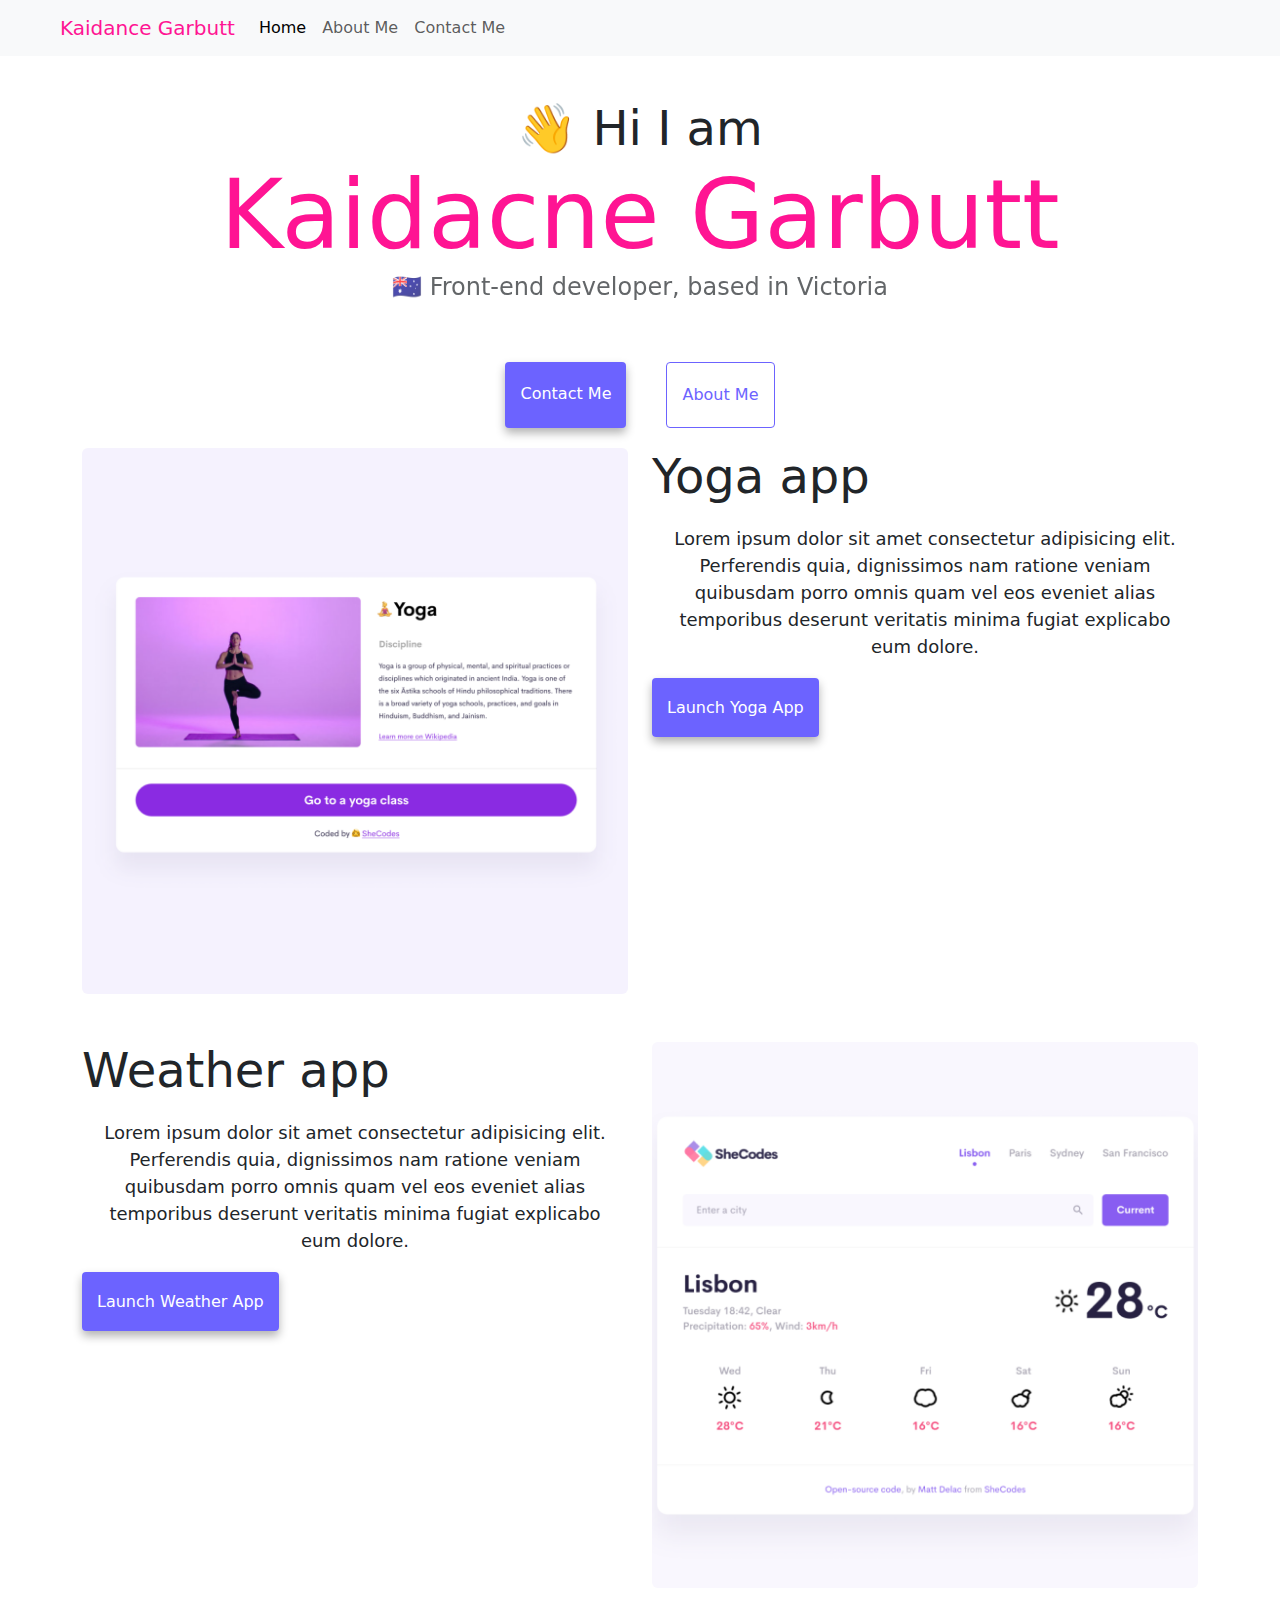
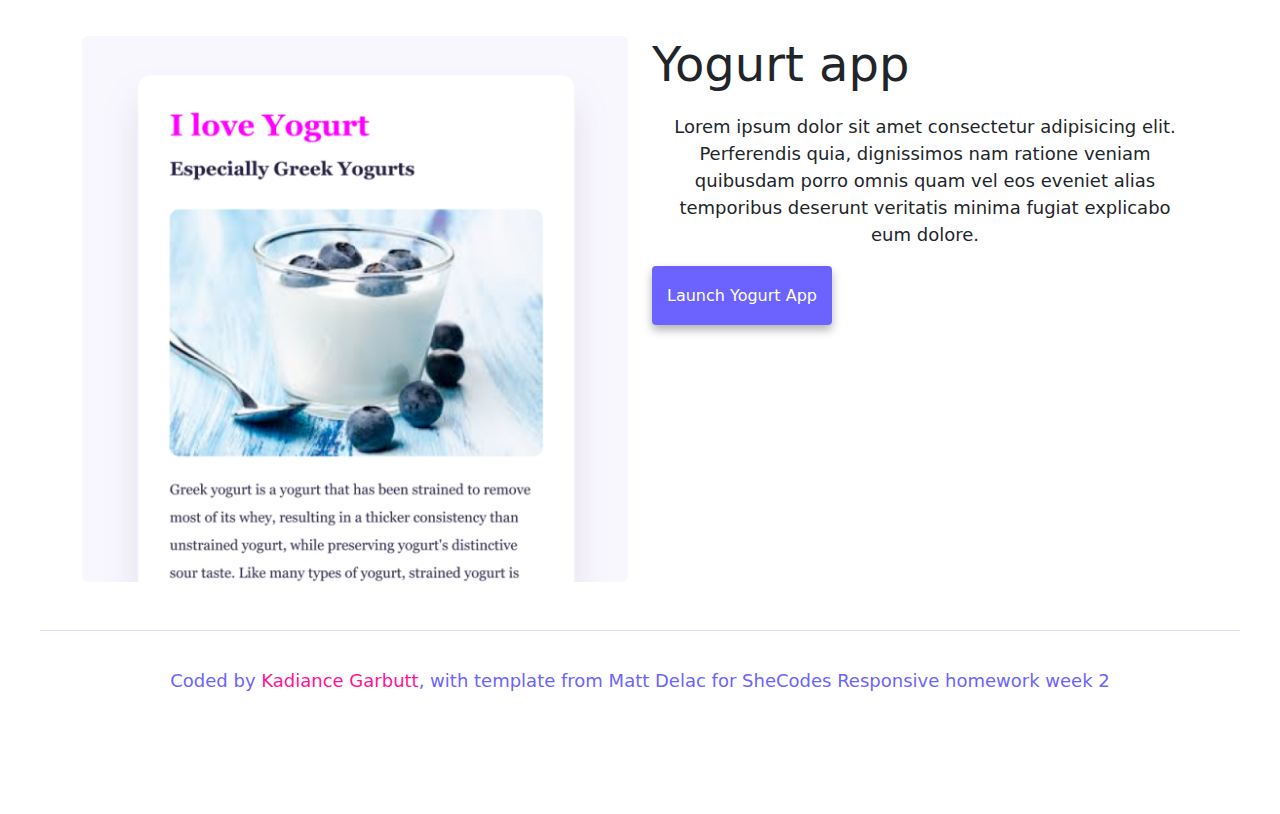
==== index.html @ ffebcbf8 "coppied project to new repository" ====
<!DOCTYPE html>
<html lang="en">
  <head>
    <meta charset="UTF-8" />
    <meta http-equiv="X-UA-Compatible" content="IE=edge" />
    <meta name="viewport" content="width=device-width, initial-scale=1.0" />
    <link
      href="https://cdn.jsdelivr.net/npm/bootstrap@5.3.3/dist/css/bootstrap.min.css"
      rel="stylesheet"
      integrity="sha384-QWTKZyjpPEjISv5WaRU9OFeRpok6YctnYmDr5pNlyT2bRjXh0JMhjY6hW+ALEwIH"
      crossorigin="anonymous"
    />
    <script
      src="https://cdn.jsdelivr.net/npm/bootstrap@5.3.3/dist/js/bootstrap.bundle.min.js"
      integrity="sha384-YvpcrYf0tY3lHB60NNkmXc5s9fDVZLESaAA55NDzOxhy9GkcIdslK1eN7N6jIeHz"
      crossorigin="anonymous"
    ></script>
    <title>[Kaidance Garbutt]</title>
    <link rel="stylesheet" href="/css/style.css" />
  </head>
  <body>
    <nav class="navbar navbar-expand-lg bg-body-tertiary navbar-postion">
      <div class="container-fluid">
        <a class="navbar-brand my-name ps-5" href="#">Kaidance Garbutt</a>
        <button
          class="navbar-toggler"
          type="button"
          data-bs-toggle="collapse"
          data-bs-target="#navbarNav"
          aria-controls="navbarNav"
          aria-expanded="false"
          aria-label="Toggle navigation"
        >
          <span class="navbar-toggler-icon"></span>
        </button>
        <div class="collapse navbar-collapse" id="navbarNav">
          <ul class="navbar-nav">
            <li class="nav-item">
              <a class="nav-link active" aria-current="page" href="/"
                >Home</a
              >
            </li>
            <li class="nav-item">
              <a class="nav-link" href="/about.html">About Me</a>
            </li>
            <li class="nav-item">
              <a class="nav-link" href="/about.html#contact">Contact Me</a>
            </li>
          </ul>
        </div>
      </div>
    </nav>
    <h2 class="text-center">👋 Hi I am</h2>
    <h1 class="my-name">Kaidacne Garbutt</h1>
    <h3>🇦🇺 Front-end developer, based in Victoria</h3>
    <div class="navigation-links">
      <a href="about.html#contact" class="contact-link">Contact me</a>
      <a href="about.html" class="about-link">About me</a>
    </div>
    <div class="container mb-5">
      <div class="row">
        <div class="col-6">
          <img
            src="images/yoga.png"
            alt="yoga app preview"
            class="img-fluid rounded"
          />
        </div>
        <div class="col-6">
          <h2>Yoga app</h2>
          <p>
            Lorem ipsum dolor sit amet consectetur adipisicing elit. Perferendis
            quia, dignissimos nam ratione veniam quibusdam porro omnis quam vel
            eos eveniet alias temporibus deserunt veritatis minima fugiat
            explicabo eum dolore.
          </p>
          <div class="mt-3">
            <a href="#" class="app-link">launch yoga app</a>
          </div>
        </div>
      </div>
      <div class="row mt-5">
        <div class="col-6">
          <h2>Weather app</h2>
          <p>
            Lorem ipsum dolor sit amet consectetur adipisicing elit. Perferendis
            quia, dignissimos nam ratione veniam quibusdam porro omnis quam vel
            eos eveniet alias temporibus deserunt veritatis minima fugiat
            explicabo eum dolore.
          </p>
          <div class="mt-3">
            <a href="#" class="app-link">launch weather app</a>
          </div>
        </div>
        <div class="col-6">
          <img
            src="images/weather.png"
            alt="weather app preview"
            class="img-fluid rounded"
          />
        </div>
      </div>
      <div class="row mt-5">
        <div class="col-6">
          <img
            src="images/yogurt.png"
            alt=" yogurt app preview"
            class="img-fluid rounded"
          />
        </div>
        <div class="col-6">
          <h2>Yogurt app</h2>
          <p>
            Lorem ipsum dolor sit amet consectetur adipisicing elit. Perferendis
            quia, dignissimos nam ratione veniam quibusdam porro omnis quam vel
            eos eveniet alias temporibus deserunt veritatis minima fugiat
            explicabo eum dolore.
          </p>
          <div class="mt-3">
            <a href="#" class="app-link">launch yogurt app</a>
          </div>
        </div>
      </div>
    </div>
    <div class="foot-note">
      <hr />
      <p>
        Coded by <span class="my-name">Kadiance Garbutt</span>, with template
        from Matt Delac for SheCodes Responsive homework week 2
      </p>
    </div>
  </body>
</html>
---- css/style.css ----
:root {
  --primary-color: #6c63ff;
  --secondary-color: #f5f2fe;
  --box-shadow: 0 5px 10px rgba(0, 0, 0, 0.3);
  --name-color: #ff1493;
}

body {
  margin: 100px auto;
  max-width: 1200px;
}

h1,
h2,
h3 {
  margin: 0;
}

h1,
h3 {
  text-align: center;
}

h1 {
  font-size: 96px;
}

h2 {
  font-size: 48px;
}

h3 {
  font-size: 24px;
  opacity: 0.7;
}

p {
  padding: 20px;
  font-size: 18px;
  line-height: 1.5;
  text-align: center;
}

.navigation-links {
  display: flex;
  margin-top: 40px;
  justify-content: center;
}

.navigation-links a {
  margin: 20px;
  border-radius: 4px;
  padding: 20px 15px;
  text-decoration: none;
  text-transform: capitalize;
}

.contact-link {
  background: var(--primary-color);
  box-shadow: var(--box-shadow);
  color: white;
}

.about-link {
  color: var(--primary-color);
  border: 1px solid var(--primary-color);
}

.homepage-link {
  color: var(--primary-color);
  text-align: center;
  display: block;
}

.about-paragraphs {
  display: flex;
  margin: 30px 0;
}

.about-paragraphs p {
  margin: 10px;
}

.email-link {
  display: flex;
  justify-content: center;
  color: var(--primary-color);
  font-size: 28px;
  text-decoration: none;
}

.email-link:hover {
  text-decoration: underline;
}

.navbar-postion {
  position: fixed;
  top: 0px;
  left: 0px;
  width: 100%;
}

.foot-note {
  font-size: 8px;
  color: var(--primary-color);
}

.my-name {
  color: var(--name-color);
}

.app-link {
  color: white;
  background: var(--primary-color);
  text-decoration: none;
  box-shadow: var(--box-shadow);
  padding: 20px 15px;
  border-radius: 4px;
  text-transform: capitalize;
}
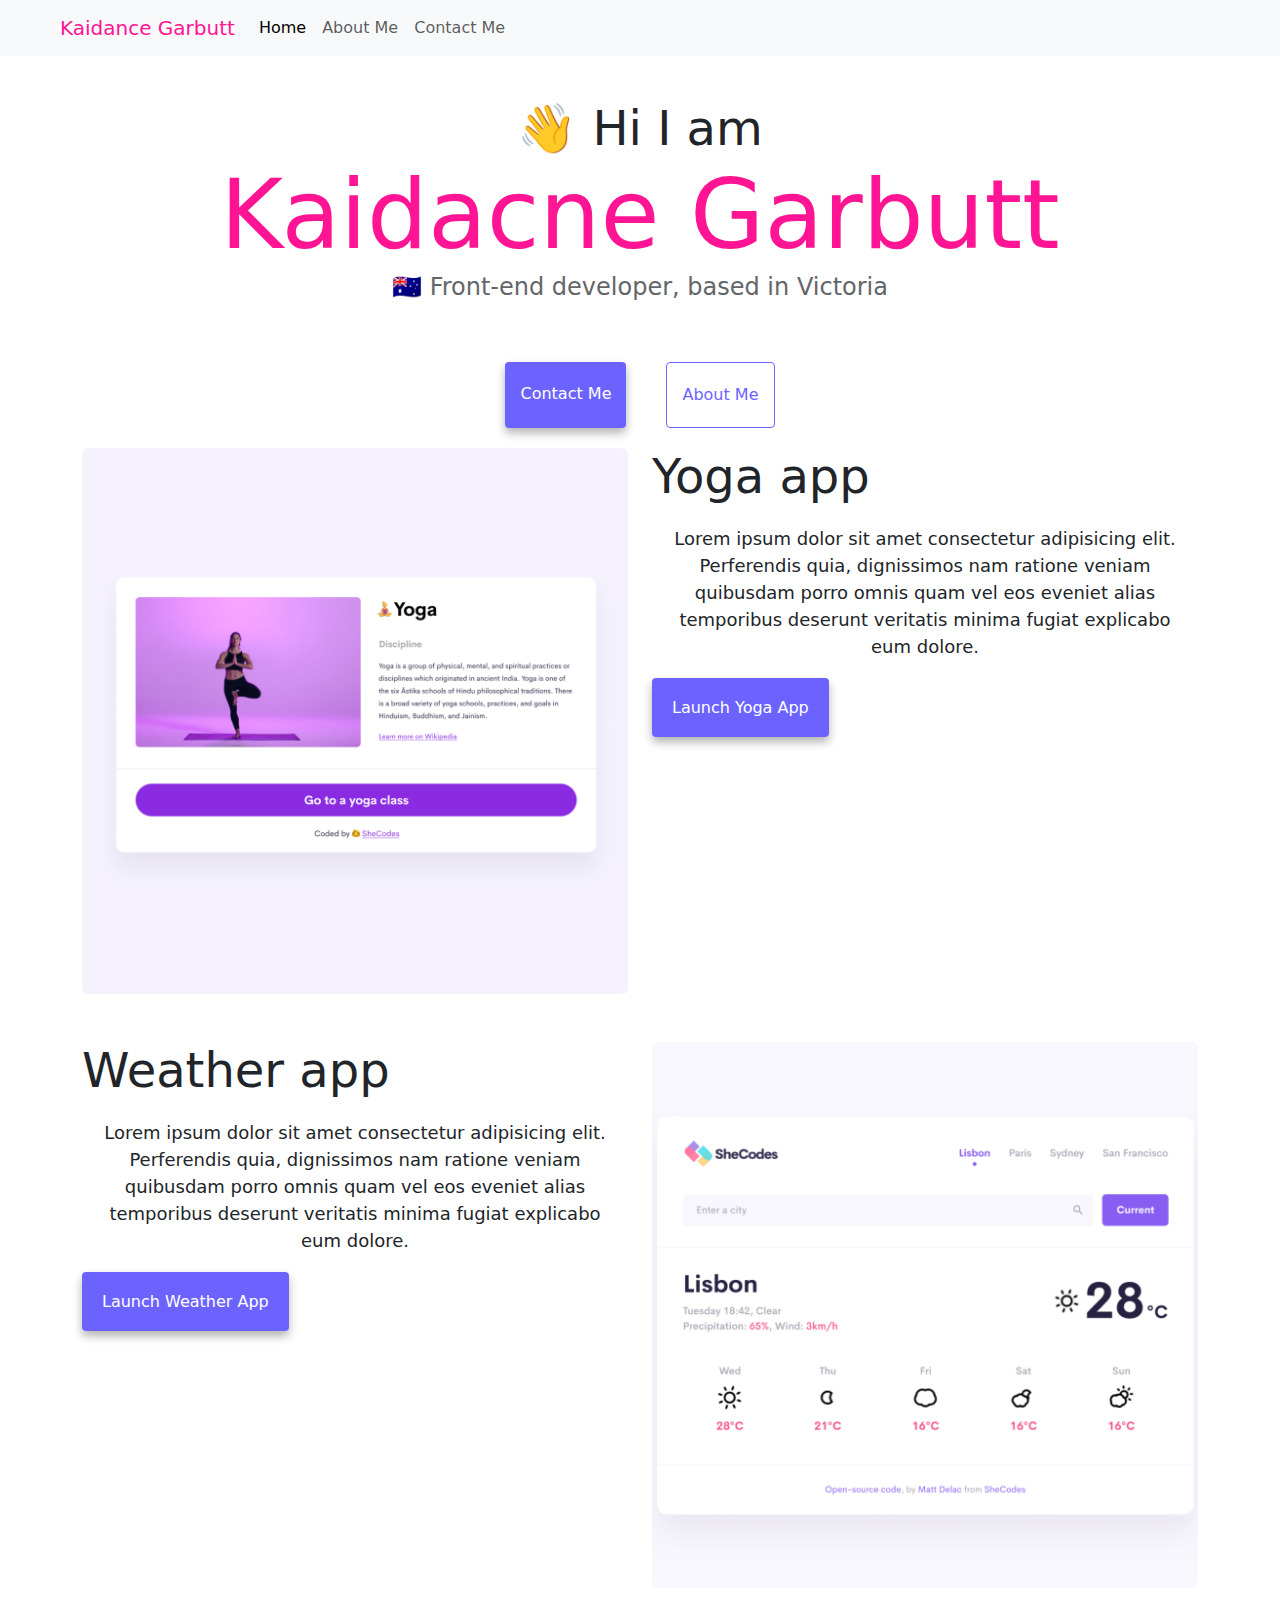
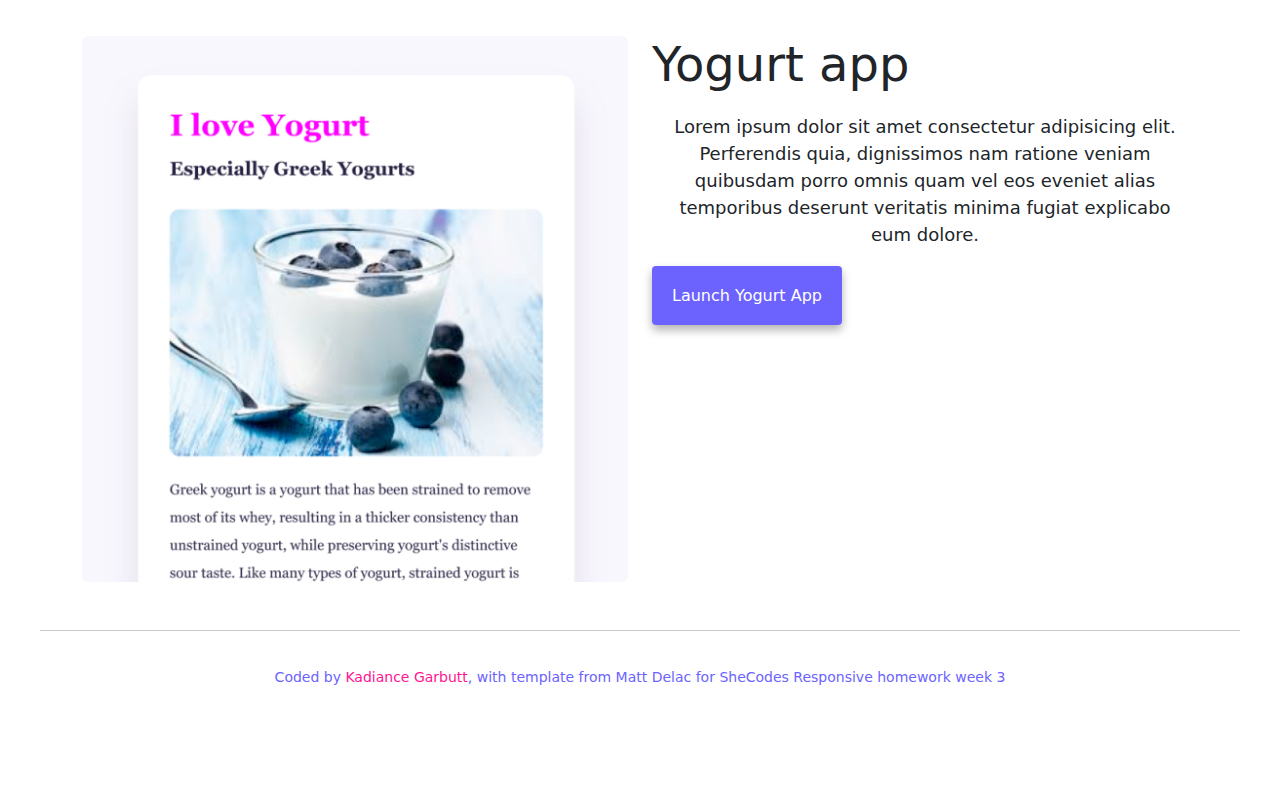
==== commit 970a6802: "optimised for mobile devices" ====
--- a/index.html
+++ b/index.html
@@ -59,14 +59,14 @@
     </div>
     <div class="container mb-5">
       <div class="row">
-        <div class="col-6">
+        <div class="col-sm-6 hidden-mobile">
           <img
             src="images/yoga.png"
             alt="yoga app preview"
             class="img-fluid rounded"
           />
         </div>
-        <div class="col-6">
+        <div class="col-sm-6">
           <h2>Yoga app</h2>
           <p>
             Lorem ipsum dolor sit amet consectetur adipisicing elit. Perferendis
@@ -80,7 +80,7 @@
         </div>
       </div>
       <div class="row mt-5">
-        <div class="col-6">
+        <div class="col-sm-6">
           <h2>Weather app</h2>
           <p>
             Lorem ipsum dolor sit amet consectetur adipisicing elit. Perferendis
@@ -92,7 +92,7 @@
             <a href="#" class="app-link">launch weather app</a>
           </div>
         </div>
-        <div class="col-6">
+        <div class="col-sm-6 hidden-mobile">
           <img
             src="images/weather.png"
             alt="weather app preview"
@@ -101,14 +101,14 @@
         </div>
       </div>
       <div class="row mt-5">
-        <div class="col-6">
+        <div class="col-sm-6 hidden-mobile">
           <img
             src="images/yogurt.png"
             alt=" yogurt app preview"
             class="img-fluid rounded"
           />
         </div>
-        <div class="col-6">
+        <div class="col-sm-6">
           <h2>Yogurt app</h2>
           <p>
             Lorem ipsum dolor sit amet consectetur adipisicing elit. Perferendis
@@ -122,11 +122,11 @@
         </div>
       </div>
     </div>
-    <div class="foot-note">
+    <div>
       <hr />
-      <p>
+      <p  class="foot-note">
         Coded by <span class="my-name">Kadiance Garbutt</span>, with template
-        from Matt Delac for SheCodes Responsive homework week 2
+        from Matt Delac for SheCodes Responsive homework week 3
       </p>
     </div>
   </body>
--- a/css/style.css
+++ b/css/style.css
@@ -30,8 +30,8 @@
 }
 
 h3 {
+  color:#636669;
   font-size: 24px;
-  opacity: 0.7;
 }
 
 p {
@@ -101,7 +101,7 @@
 }
 
 .foot-note {
-  font-size: 8px;
+  font-size: 14px;
   color: var(--primary-color);
 }
 
@@ -114,7 +114,29 @@
   background: var(--primary-color);
   text-decoration: none;
   box-shadow: var(--box-shadow);
-  padding: 20px 15px;
+  padding: 20px 20px;
   border-radius: 4px;
   text-transform: capitalize;
 }
+
+@media (max-width:570px){
+  .hidden-mobile{
+    display:none;
+  }
+  h1{
+    font-size: 64px;
+  }
+  h2{
+    font-size: 32px;
+    text-align: center;
+  }
+  .app-link{
+    display:block;
+    margin:0 auto;
+    text-align: center;
+    width:90%;
+  }
+  .about-images{
+    margin-bottom: 30px;
+  }
+}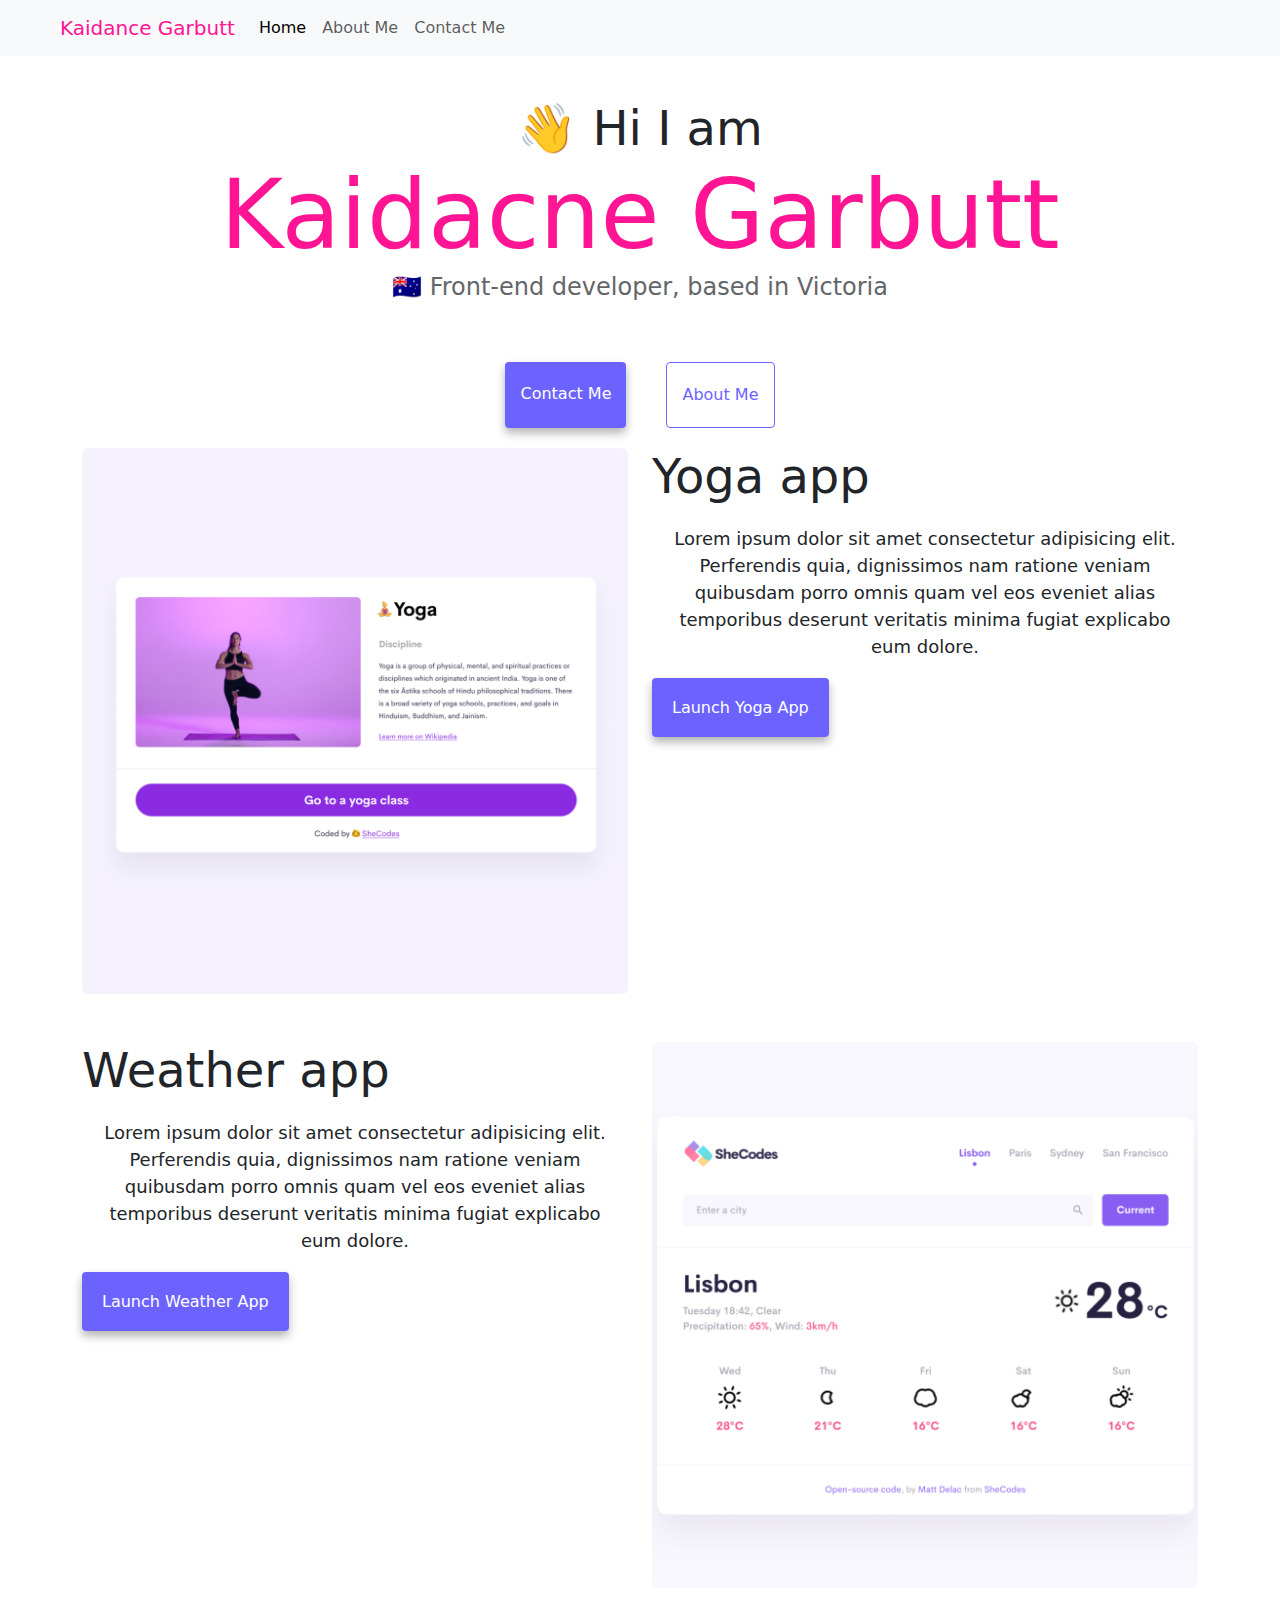
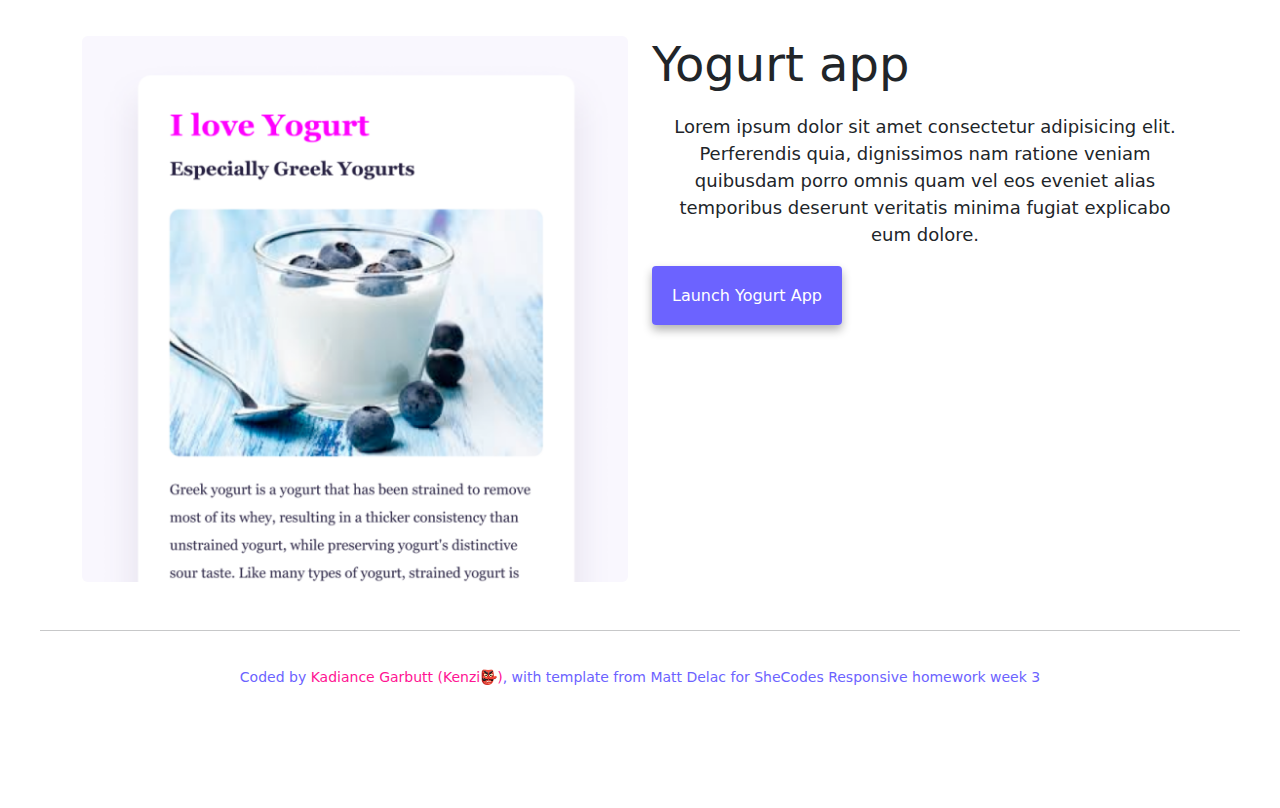
==== commit 7e70ac3f: "SEO" ====
--- a/index.html
+++ b/index.html
@@ -4,6 +4,7 @@
     <meta charset="UTF-8" />
     <meta http-equiv="X-UA-Compatible" content="IE=edge" />
     <meta name="viewport" content="width=device-width, initial-scale=1.0" />
+    <meta name="description" content=" Kaidance Garbutt junor front-end developer from Victoria Australia, and some of the apps they have coded including the Yoga app, Weather app and Yogurt app."/>
     <link
       href="https://cdn.jsdelivr.net/npm/bootstrap@5.3.3/dist/css/bootstrap.min.css"
       rel="stylesheet"
@@ -15,7 +16,7 @@
       integrity="sha384-YvpcrYf0tY3lHB60NNkmXc5s9fDVZLESaAA55NDzOxhy9GkcIdslK1eN7N6jIeHz"
       crossorigin="anonymous"
     ></script>
-    <title>[Kaidance Garbutt]</title>
+    <title>Kaidance Garbutt - Junor Front-end Developer</title>
     <link rel="stylesheet" href="/css/style.css" />
   </head>
   <body>
@@ -36,15 +37,15 @@
         <div class="collapse navbar-collapse" id="navbarNav">
           <ul class="navbar-nav">
             <li class="nav-item">
-              <a class="nav-link active" aria-current="page" href="/"
+              <a class="nav-link active" aria-current="page" title="Home Page" href="/"
                 >Home</a
               >
             </li>
             <li class="nav-item">
-              <a class="nav-link" href="/about.html">About Me</a>
+              <a class="nav-link" title="About Me Page" href="/about.html">About Me</a>
             </li>
             <li class="nav-item">
-              <a class="nav-link" href="/about.html#contact">Contact Me</a>
+              <a class="nav-link" title="Contact Information" href="/about.html#contact">Contact Me</a>
             </li>
           </ul>
         </div>
@@ -54,8 +55,8 @@
     <h1 class="my-name">Kaidacne Garbutt</h1>
     <h3>🇦🇺 Front-end developer, based in Victoria</h3>
     <div class="navigation-links">
-      <a href="about.html#contact" class="contact-link">Contact me</a>
-      <a href="about.html" class="about-link">About me</a>
+      <a href="about.html#contact" title="Contact Information" class="contact-link">Contact me</a>
+      <a href="about.html" title="About Me Page" class="about-link">About me</a>
     </div>
     <div class="container mb-5">
       <div class="row">
@@ -75,7 +76,7 @@
             explicabo eum dolore.
           </p>
           <div class="mt-3">
-            <a href="#" class="app-link">launch yoga app</a>
+            <a href="#" title="Yoga App" class="app-link">launch yoga app</a>
           </div>
         </div>
       </div>
@@ -89,7 +90,7 @@
             explicabo eum dolore.
           </p>
           <div class="mt-3">
-            <a href="#" class="app-link">launch weather app</a>
+            <a href="#" title="Weather App" class="app-link">launch weather app</a>
           </div>
         </div>
         <div class="col-sm-6 hidden-mobile">
@@ -117,7 +118,7 @@
             explicabo eum dolore.
           </p>
           <div class="mt-3">
-            <a href="#" class="app-link">launch yogurt app</a>
+            <a href="#" title="Yogurt app" class="app-link">launch yogurt app</a>
           </div>
         </div>
       </div>
@@ -125,7 +126,7 @@
     <div>
       <hr />
       <p  class="foot-note">
-        Coded by <span class="my-name">Kadiance Garbutt</span>, with template
+        Coded by <span class="my-name">Kadiance Garbutt (Kenzi👺)</span>, with template
         from Matt Delac for SheCodes Responsive homework week 3
       </p>
     </div>
